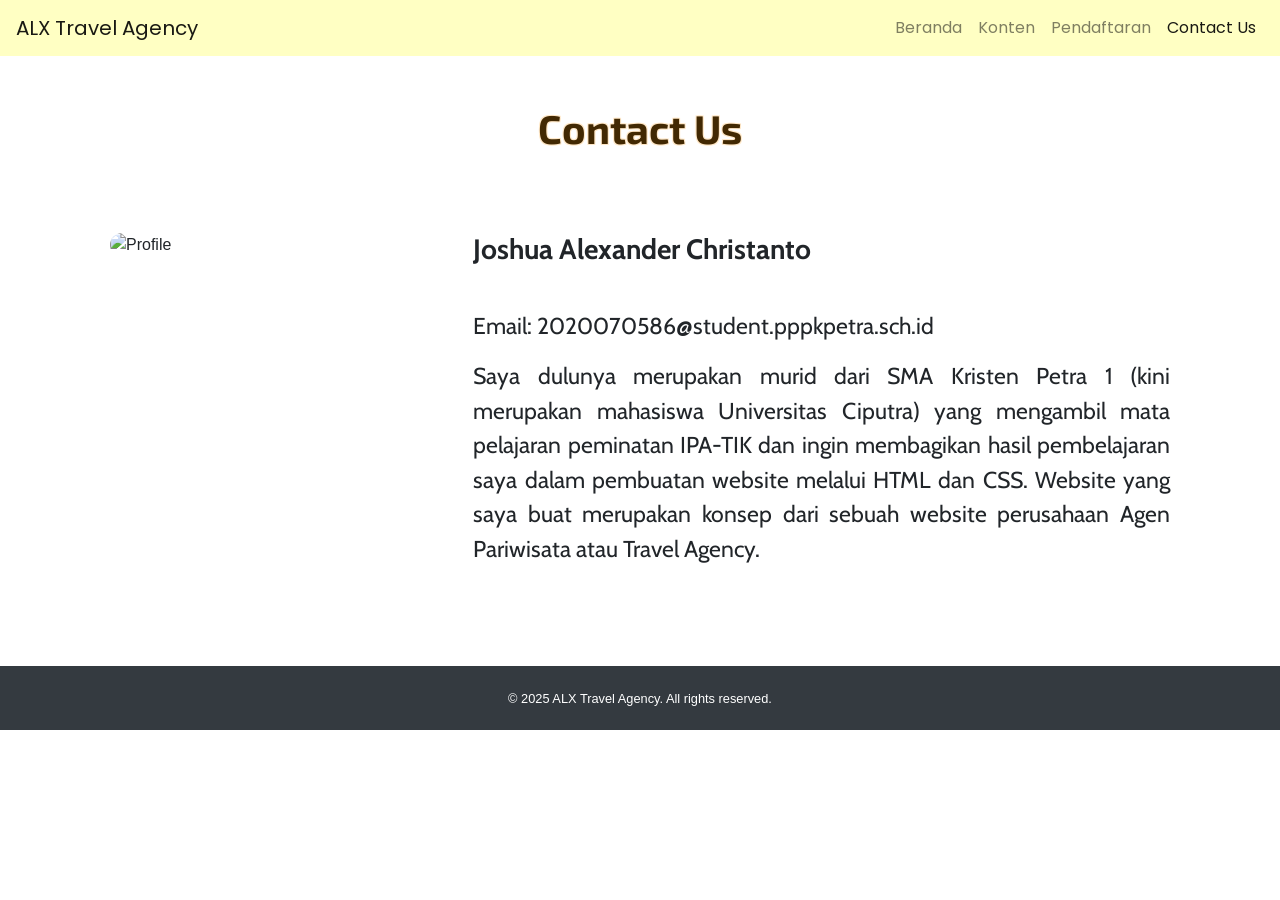
==== Project Akhir Kelas 11/Contact Page.html @ be69e158 "Add files via upload" ====
<!DOCTYPE html>
<html lang="id">
<head>
    <meta charset="UTF-8">
    <meta name="viewport" content="width=device-width, initial-scale=1.0">
    <link rel="stylesheet" href="https://stackpath.bootstrapcdn.com/bootstrap/4.5.2/css/bootstrap.min.css">
    <link href='https://fonts.googleapis.com/css?family=Poppins' rel='stylesheet'>
    <link href='https://fonts.googleapis.com/css?family=Domine' rel='stylesheet'>
    <link href='https://fonts.googleapis.com/css?family=Exo 2' rel='stylesheet'>
    <link href='https://fonts.googleapis.com/css?family=Cabin' rel='stylesheet'>
    <title>ALX Travel Agency - Contact Us</title>
    <style>
        .navbar{
            background-color: rgb(255, 255, 195);
            font-family: "Poppins";
            color:rgb(62, 56, 5);
        }
        .footer {
            background-color: #343a40;
            color: white;
            padding: 20px 0;
        }
        .bodyback{
            background-image: url("Travel Agency Images/pribadiback.jpg");
            background-position: center;
            background-size: cover;
        }
        .textsubtitle{
            font-family: 'Exo 2';
            color: rgb(66, 41, 3);
            font-size: 40px;
            text-shadow: -1px -1px 0 #ffe8c8, 1px -1px 0 #ffe8c8, -1px 1px 0 #ffe8c8, 1px 1px 0 #ffe8c8;
            margin-bottom: 5%;
        }
        .pict{
            border-radius: 15px;
            height: 302px;
            width: 250px;
        }
        .row{
            padding: 25px;
        }
        .desc{
            text-align: justify;
            font-family: "Cabin";
            font-size: 23px;
            margin-bottom: 10.85px;
        }

    </style>
</head>

<body class="bodyback">
    <nav class="navbar navbar-expand-lg navbar-light">
        <a class="navbar-brand" href="Home Page.html">ALX Travel Agency</a>
        <button class="navbar-toggler" type="button" data-toggle="collapse" data-target="#navbarNav" aria-controls="navbarNav" aria-expanded="false" aria-label="Toggle navigation">
            <span class="navbar-toggler-icon"></span>
        </button>
        <div class="collapse navbar-collapse" id="navbarNav">
            <ul class="navbar-nav ml-auto">
                <li class="nav-item"><a class="nav-link" href="Home Page.html">Beranda</a></li>
                <li class="nav-item"><a class="nav-link" href="Content Page.html">Konten</a></li>
                <li class="nav-item"><a class="nav-link" href="Regist Page.html">Pendaftaran</a></li>
                <li class="nav-item active"><a class="nav-link" href="Contact Page.html">Contact Us</a></li>
            </ul>
        </div>
    </nav>

    <div class="container mt-5">
        <h2 class="text-center mb-4">
            <div class="textsubtitle">
                <strong>Contact Us</strong>
            </div>
        </h2>
        <div class="row">
            <div class="col-md-4">
                <img src="Travel Agency Images/pribadi.jpg" class="pict" alt="Profile">
            </div>
            
            <div class="col-md-8 desc">
                <h3><strong>Joshua Alexander Christanto</strong></h3>
                <br>
                <p>Email: 2020070586@student.pppkpetra.sch.id</p>
                <p>Saya dulunya merupakan murid dari SMA Kristen Petra 1 (kini merupakan mahasiswa Universitas Ciputra)
                yang mengambil mata pelajaran peminatan IPA-TIK dan ingin membagikan hasil pembelajaran saya dalam pembuatan website 
                melalui HTML dan CSS. Website yang saya buat merupakan konsep dari sebuah website  perusahaan Agen Pariwisata 
                atau Travel Agency.</p>
            </div>
        </div>
    </div>
    <br>
    <br>
    <footer class="footer text-center">
        <div class="container">
            <small>© 2025 ALX Travel Agency. All rights reserved.</small>
        </div>
    </footer>

    <script src="https://code.jquery.com/jquery-3.5.1.slim.min.js"></script>
    <script src="https://cdn.jsdelivr.net/npm/@popperjs/core@2.9.2/dist/umd/popper.min.js"></script>
    <script src="https://stackpath.bootstrapcdn.com/bootstrap/4.5.2/js/bootstrap.min.js"></script>
</body>
</html>
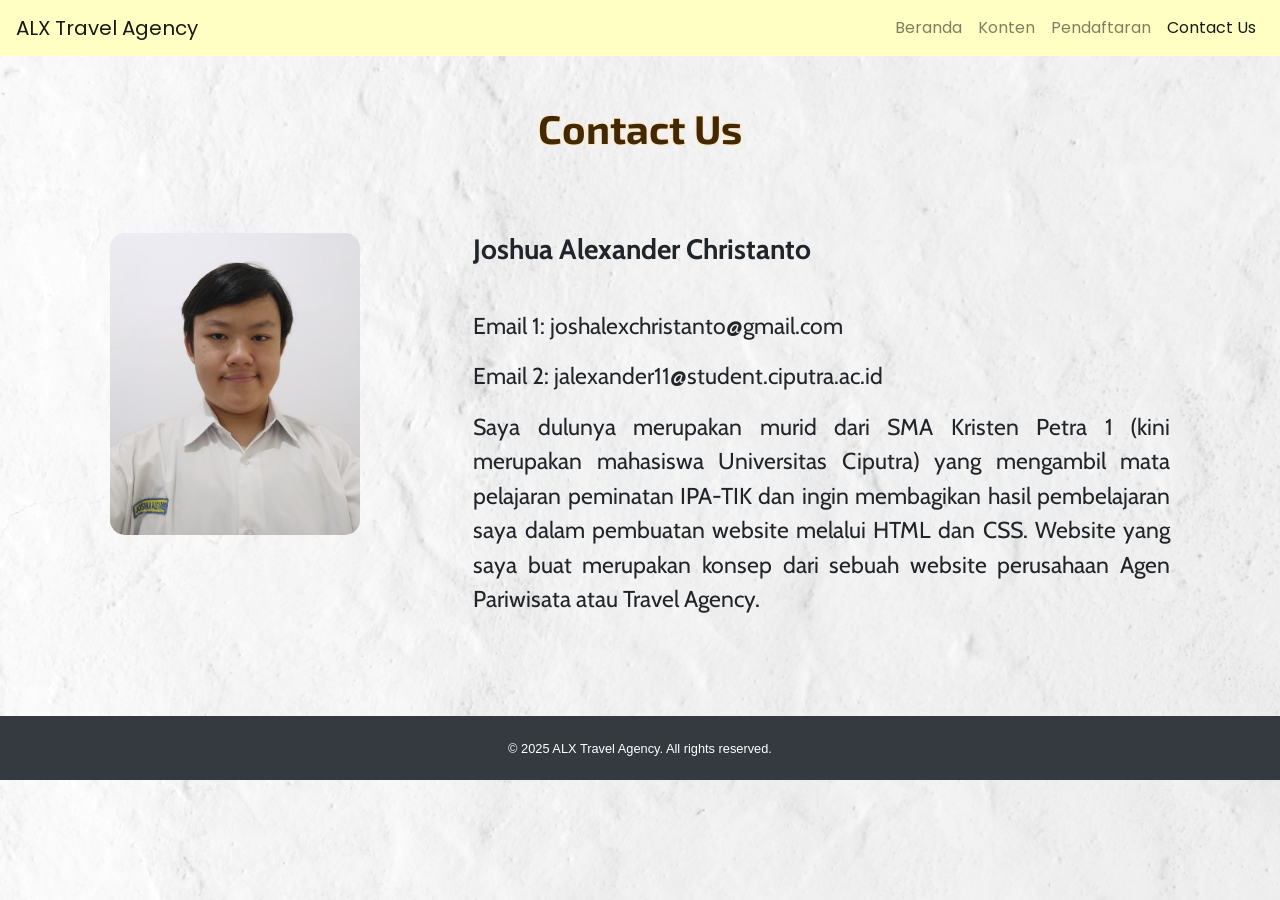
==== commit 0e01d17d: "Add files via upload" ====
--- a/Project Akhir Kelas 11/Contact Page.html
+++ b/Project Akhir Kelas 11/Contact Page.html
@@ -80,7 +80,8 @@
             <div class="col-md-8 desc">
                 <h3><strong>Joshua Alexander Christanto</strong></h3>
                 <br>
-                <p>Email: 2020070586@student.pppkpetra.sch.id</p>
+                <p>Email 1: joshalexchristanto@gmail.com</p>
+                <p>Email 2: jalexander11@student.ciputra.ac.id</p>
                 <p>Saya dulunya merupakan murid dari SMA Kristen Petra 1 (kini merupakan mahasiswa Universitas Ciputra)
                 yang mengambil mata pelajaran peminatan IPA-TIK dan ingin membagikan hasil pembelajaran saya dalam pembuatan website 
                 melalui HTML dan CSS. Website yang saya buat merupakan konsep dari sebuah website  perusahaan Agen Pariwisata 
